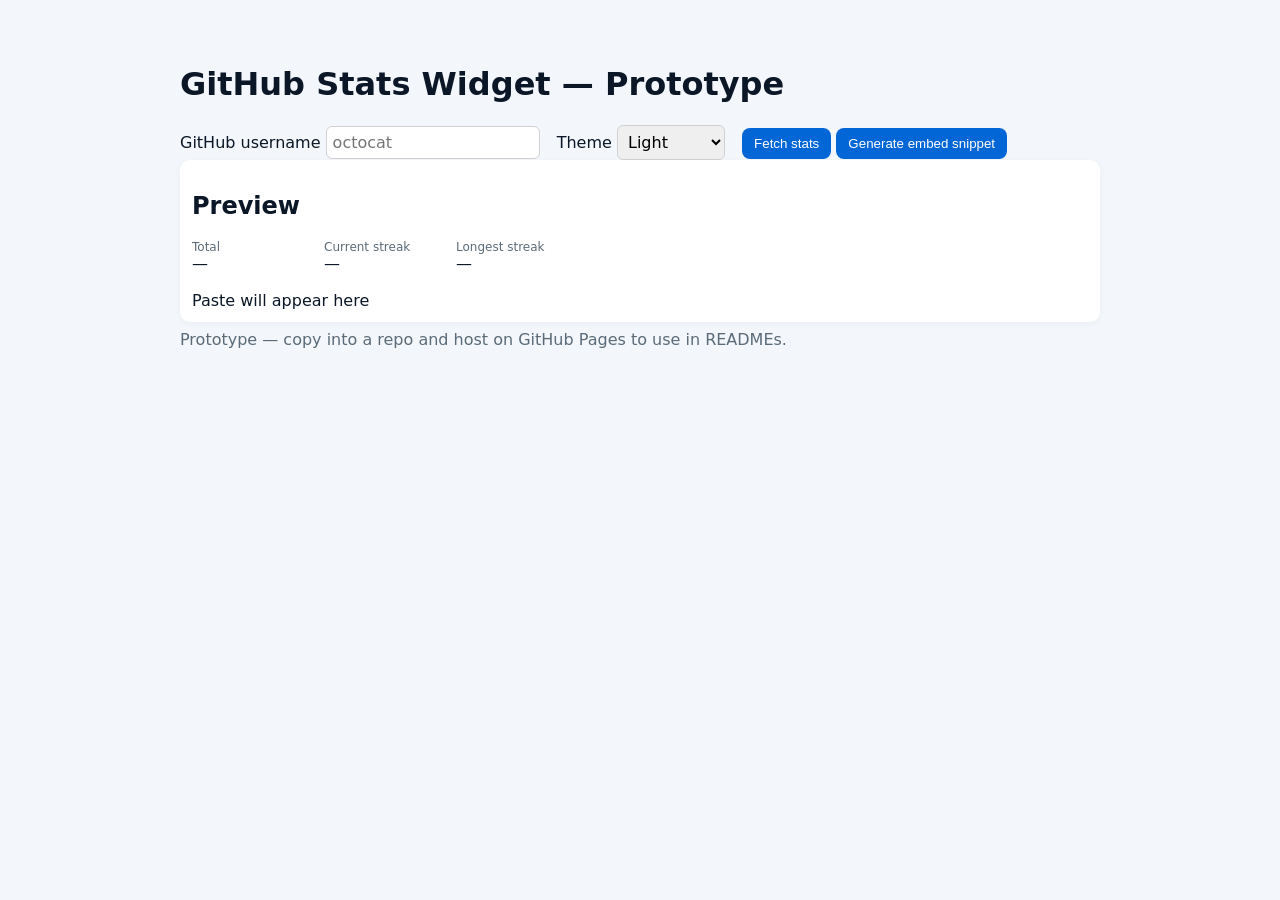
==== index.html @ 8a6e99e8 "added the initial source code" ====
<!-- index.html -->
<!doctype html>
<html lang="en">
<head>
    <meta charset="utf-8" />
    <meta name="viewport" content="width=device-width,initial-scale=1" />
    <title>GitHub Stats Widget — Prototype</title>
    <link rel="stylesheet" href="assets/css/styles.css">
    <link rel="stylesheet" href="assets/css/themes.css">
</head>
<body class="theme-light">
    <main class="container">
        <h1>GitHub Stats Widget — Prototype</h1>
        <section class="controls">
            <label>
                GitHub username
                <input id="username" placeholder="octocat" value="">
            </label>
            <label>
                Theme
                <select id="theme-select">
                    <option value="light">Light</option>
                    <option value="dark">Dark</option>
                    <option value="solarized">Solarized</option>
                </select>
            </label>
            <button id="fetch-btn">Fetch stats</button>
            <button id="generate-embed">Generate embed snippet</button>
        </section>

        <section id="widget-preview" class="card">
            <h2>Preview</h2>
            <div id="stats">
            <div class="stat"><span class="label">Total</span><span id="total">—</span></div>
            <div class="stat"><span class="label">Current streak</span><span id="current-streak">—</span></div>
            <div class="stat"><span class="label">Longest streak</span><span id="longest-streak">—</span></div>
            </div>
            <div id="graph" class="graph">Paste will appear here</div>
        </section>

        <aside id="embed-output" class="card hidden">
            <h3>Embed snippet</h3>
            <p>Paste one of these into your README.md. Host the files using GitHub Pages (see README).</p>
            <label>Markdown</label>
            <textarea id="markdown-snippet" readonly rows="3"></textarea>
            <label>HTML</label>
            <textarea id="html-snippet" readonly rows="3"></textarea>
        </aside>


<footer class="muted">Prototype — copy into a repo and host on GitHub Pages to use in READMEs.</footer>
</main>


<script src="assets/js/main.js"></script>
</body>
</html>
---- assets/css/styles.css ----
/* assets/css/styles.css */
:root {
    --bg: #fff;
    --text: #111;
    --muted: #666;
    --card: #f7f7f7;
    --accent: #0366d6;
}

body {
    font-family: Inter, ui-sans-serif, system-ui, -apple-system, 'Segoe UI', Roboto, 'Helvetica Neue', Arial;
    background: var(--bg);
    color: var(--text);
    margin: 0;
}

.container {
    max-width: 920px;
    margin: 28px auto;
    padding: 16px;
}

.card {
    background: var(--card);
    padding: 12px;
    border-radius: 10px;
    box-shadow: 0 2px 6px rgba(0, 0, 0, 0.04);
}

.controls label {
    display: inline-block;
    margin-right: 12px;
}

input,
select,
textarea {
    font: inherit;
    padding: 6px;
    border-radius: 6px;
    border: 1px solid #d0d0d0;
}

button {
    background: var(--accent);
    color: #fff;
    border: none;
    padding: 8px 12px;
    border-radius: 8px;
    cursor: pointer;
}

.muted {
    color: var(--muted);
    margin-top: 8px;
}

#stats {
    display: flex;
    gap: 12px;
    margin-bottom: 12px;
}

.stat {
    display: flex;
    flex-direction: column;
    min-width: 120px;
}

.stat .label {
    font-size: 12px;
    color: var(--muted);
}

.graph {
    overflow: auto;
    padding-top: 6px;
}

.widget {
    width: 420px;
}

.widget .widget-header {
    padding: 8px;
}

.widget .widget-body {
    padding: 8px;
}

.stats-row {
    display: flex;
    justify-content: space-between;
}

.hidden {
    display: none;
}
---- assets/css/themes.css ----
/* assets/css/themes.css */
.theme-light {
    --bg: #f3f6fb;
    --text: #0b1726;
    --muted: #5b6b78;
    --card: #ffffff;
    --accent: #0366d6;
}

.theme-dark {
    --bg: #0b1220;
    --text: #e6eef6;
    --muted: #9aa9b5;
    --card: #071022;
    --accent: #58a6ff;
}

.theme-solarized {
    --bg: #fdf6e3;
    --text: #073642;
    --muted: #586e75;
    --card: #eee8d5;
    --accent: #b58900;
}
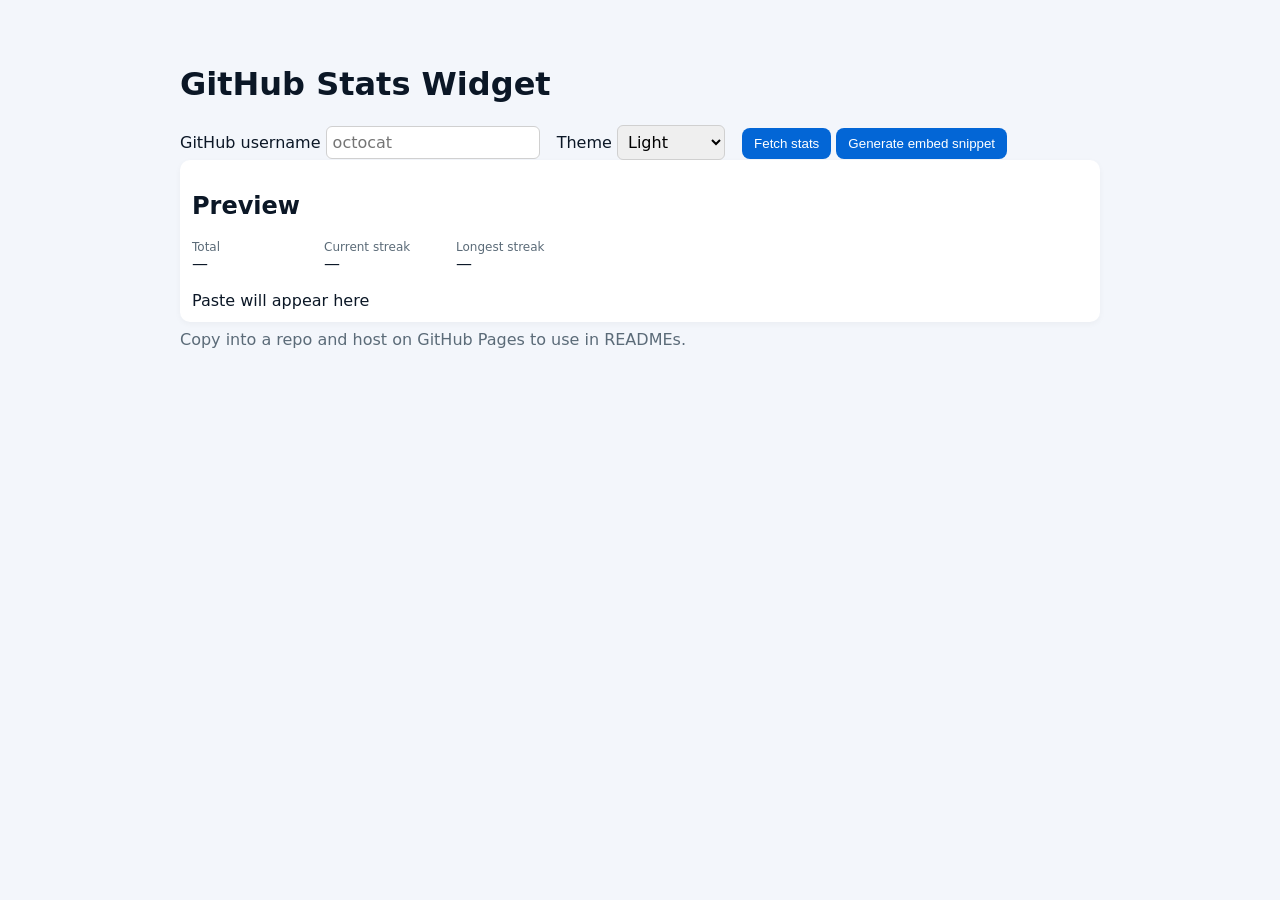
==== commit f8c8bee2: "improved the code" ====
--- a/index.html
+++ b/index.html
@@ -10,7 +10,7 @@
 </head>
 <body class="theme-light">
     <main class="container">
-        <h1>GitHub Stats Widget — Prototype</h1>
+        <h1>GitHub Stats Widget</h1>
         <section class="controls">
             <label>
                 GitHub username
@@ -48,7 +48,7 @@
         </aside>
 
 
-<footer class="muted">Prototype — copy into a repo and host on GitHub Pages to use in READMEs.</footer>
+<footer class="muted">Copy into a repo and host on GitHub Pages to use in READMEs.</footer>
 </main>
 
 
--- a/assets/css/styles.css
+++ b/assets/css/styles.css
@@ -96,4 +96,45 @@
 
 .hidden {
     display: none;
-}+}
+
+/* additional widget polish */
+.widget {
+    border-radius: 14px;
+    padding: 0;
+    overflow: hidden;
+}
+
+.widget .card {
+    box-shadow: none;
+    background: transparent;
+}
+
+.widget .widget-header {
+    background: linear-gradient(180deg, rgba(255, 255, 255, 0.02), transparent);
+    align-items: center;
+}
+
+.widget .widget-body {
+    background: linear-gradient(180deg, rgba(0, 0, 0, 0.02), transparent);
+}
+
+.stat .value {
+    color: var(--text);
+    font-variant-numeric: tabular-nums;
+}
+
+#widget-root img {
+    display: block;
+}
+
+#w-graph svg {
+    max-width: 100%;
+    height: auto;
+    display: block;
+    margin: 6px 0;
+}
+
+#w-graph-wrap {
+    transition: all 240ms ease;
+}
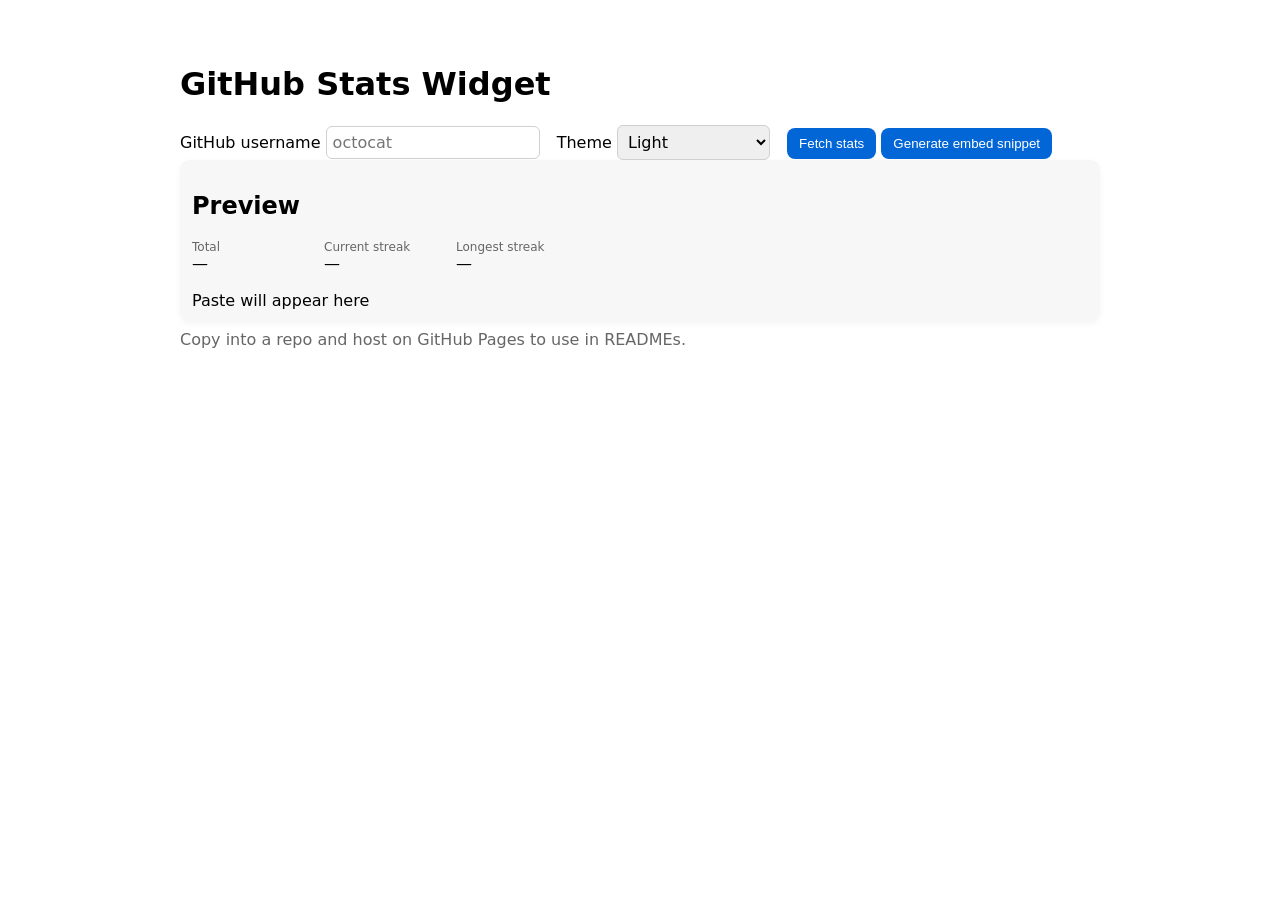
==== commit d6a896c5: "added more themes to the generator" ====
--- a/index.html
+++ b/index.html
@@ -21,7 +21,24 @@
                 <select id="theme-select">
                     <option value="light">Light</option>
                     <option value="dark">Dark</option>
-                    <option value="solarized">Solarized</option>
+                    <option value="cyberpunk">Cyberpunk</option>
+                    <option value="terminal">Terminal</option>
+                    <option value="minimal">Minimal</option>
+                    <option value="solarized-light">Solarized Light</option>
+                    <option value="solarized-dark">Solarized Dark</option>
+                    <option value="gruvbox-dark">Gruvbox Dark</option>
+                    <option value="gruvbox-light">Gruvbox Light</option>
+                    <option value="dracula">Dracula</option>
+                    <option value="nord">Nord</option>
+                    <option value="matrix">Matrix</option>
+                    <option value="monokai">Monokai</option>
+                    <option value="neon-city">Neon City</option>
+                    <option value="firewatch">Firewatch</option>
+                    <option value="ghost">Ghost</option>
+                    <option value="ocean">Ocean</option>
+                    <option value="sunset">Sunset</option>
+                    <option value="steampunk">Steampunk</option>
+                    <option value="futuregrid">Futuregrid</option>
                 </select>
             </label>
             <button id="fetch-btn">Fetch stats</button>
@@ -31,9 +48,9 @@
         <section id="widget-preview" class="card">
             <h2>Preview</h2>
             <div id="stats">
-            <div class="stat"><span class="label">Total</span><span id="total">—</span></div>
-            <div class="stat"><span class="label">Current streak</span><span id="current-streak">—</span></div>
-            <div class="stat"><span class="label">Longest streak</span><span id="longest-streak">—</span></div>
+                <div class="stat"><span class="label">Total</span><span id="total">—</span></div>
+                <div class="stat"><span class="label">Current streak</span><span id="current-streak">—</span></div>
+                <div class="stat"><span class="label">Longest streak</span><span id="longest-streak">—</span></div>
             </div>
             <div id="graph" class="graph">Paste will appear here</div>
         </section>
@@ -47,11 +64,9 @@
             <textarea id="html-snippet" readonly rows="3"></textarea>
         </aside>
 
+        <footer class="muted">Copy into a repo and host on GitHub Pages to use in READMEs.</footer>
+    </main>
 
-<footer class="muted">Copy into a repo and host on GitHub Pages to use in READMEs.</footer>
-</main>
-
-
-<script src="assets/js/main.js"></script>
+    <script src="assets/js/main.js"></script>
 </body>
-</html>+</html>
--- a/assets/css/themes.css
+++ b/assets/css/themes.css
@@ -1,24 +1,228 @@
-/* assets/css/themes.css */
-.theme-light {
-    --bg: #f3f6fb;
-    --text: #0b1726;
-    --muted: #5b6b78;
-    --card: #ffffff;
-    --accent: #0366d6;
-}
-
-.theme-dark {
-    --bg: #0b1220;
-    --text: #e6eef6;
-    --muted: #9aa9b5;
-    --card: #071022;
-    --accent: #58a6ff;
-}
-
-.theme-solarized {
-    --bg: #fdf6e3;
-    --text: #073642;
-    --muted: #586e75;
-    --card: #eee8d5;
-    --accent: #b58900;
-}+/* Base Theme Variables */
+:root {
+  --bg: #ffffff;
+  --text: #000000;
+  --border: #cccccc;
+  --card-bg: #f9f9f9;
+  --shadow: 0 2px 8px rgba(0,0,0,0.1);
+}
+
+/* ------------------------------- */
+/* LIGHT THEME */
+/* ------------------------------- */
+body[data-theme="light"] {
+  --bg: #ffffff;
+  --text: #222222;
+  --border: #dcdcdc;
+  --card-bg: #ffffff;
+  --shadow: 0 2px 6px rgba(0,0,0,0.1);
+}
+
+/* ------------------------------- */
+/* DARK THEME */
+/* ------------------------------- */
+body[data-theme="dark"] {
+  --bg: #0e0e0e;
+  --text: #ededed;
+  --border: #2a2a2a;
+  --card-bg: #1a1a1a;
+  --shadow: 0 2px 8px rgba(0,0,0,0.6);
+}
+
+/* ------------------------------- */
+/* CYBERPUNK */
+/* ------------------------------- */
+body[data-theme="cyberpunk"] {
+  --bg: #0d0221;
+  --text: #f8f005;
+  --border: #ff00d4;
+  --card-bg: #1a0033;
+  --shadow: 0 0 12px #ff00d4;
+}
+
+/* ------------------------------- */
+/* TERMINAL */
+/* ------------------------------- */
+body[data-theme="terminal"] {
+  --bg: #000000;
+  --text: #00ff00;
+  --border: #008800;
+  --card-bg: #000000;
+  --shadow: none;
+}
+
+/* ------------------------------- */
+/* MINIMAL */
+/* ------------------------------- */
+body[data-theme="minimal"] {
+  --bg: #fafafa;
+  --text: #333333;
+  --border: #e0e0e0;
+  --card-bg: #ffffff;
+  --shadow: none;
+}
+
+/* ------------------------------- */
+/* SOLARIZED LIGHT */
+/* ------------------------------- */
+body[data-theme="solarized-light"] {
+  --bg: #fdf6e3;
+  --text: #657b83;
+  --border: #eee8d5;
+  --card-bg: #fffaf0;
+  --shadow: 0 2px 6px rgba(88,110,117,0.15);
+}
+
+/* ------------------------------- */
+/* SOLARIZED DARK */
+/* ------------------------------- */
+body[data-theme="solarized-dark"] {
+  --bg: #002b36;
+  --text: #839496;
+  --border: #073642;
+  --card-bg: #003845;
+  --shadow: 0 2px 6px rgba(0,43,54,0.8);
+}
+
+/* ------------------------------- */
+/* GRUVBOX DARK */
+/* ------------------------------- */
+body[data-theme="gruvbox-dark"] {
+  --bg: #282828;
+  --text: #ebdbb2;
+  --border: #3c3836;
+  --card-bg: #1d2021;
+  --shadow: 0 2px 6px rgba(0,0,0,0.7);
+}
+
+/* ------------------------------- */
+/* GRUVBOX LIGHT */
+/* ------------------------------- */
+body[data-theme="gruvbox-light"] {
+  --bg: #fbf1c7;
+  --text: #3c3836;
+  --border: #d5c4a1;
+  --card-bg: #f2e5bc;
+  --shadow: 0 2px 6px rgba(60,56,54,0.15);
+}
+
+/* ------------------------------- */
+/* DRACULA */
+/* ------------------------------- */
+body[data-theme="dracula"] {
+  --bg: #282a36;
+  --text: #f8f8f2;
+  --border: #44475a;
+  --card-bg: #383a59;
+  --shadow: 0 0 12px rgba(139,233,253,0.2);
+}
+
+/* ------------------------------- */
+/* NORD */
+/* ------------------------------- */
+body[data-theme="nord"] {
+  --bg: #2e3440;
+  --text: #eceff4;
+  --border: #4c566a;
+  --card-bg: #3b4252;
+  --shadow: 0 2px 6px rgba(46,52,64,0.6);
+}
+
+/* ------------------------------- */
+/* MATRIX RAIN */
+/* ------------------------------- */
+body[data-theme="matrix"] {
+  --bg: #000000;
+  --text: #00ff9f;
+  --border: #006f4f;
+  --card-bg: #001a0f;
+  --shadow: 0 0 10px #00ff9f;
+}
+
+/* ------------------------------- */
+/* MONOKAI */
+/* ------------------------------- */
+body[data-theme="monokai"] {
+  --bg: #272822;
+  --text: #f8f8f2;
+  --border: #75715e;
+  --card-bg: #3a3d32;
+  --shadow: 0 2px 8px rgba(248,248,242,0.1);
+}
+
+/* ------------------------------- */
+/* NEON CITY */
+/* ------------------------------- */
+body[data-theme="neon-city"] {
+  --bg: #070014;
+  --text: #00eaff;
+  --border: #ff00a8;
+  --card-bg: #120033;
+  --shadow: 0 0 14px #ff00a8;
+}
+
+/* ------------------------------- */
+/* FIREWATCH */
+/* ------------------------------- */
+body[data-theme="firewatch"] {
+  --bg: #1f2023;
+  --text: #ffe8d6;
+  --border: #ff9e4a;
+  --card-bg: #2b2d31;
+  --shadow: 0 0 10px rgba(255,158,74,0.3);
+}
+
+/* ------------------------------- */
+/* GHOST (ultra soft grayscale) */
+/* ------------------------------- */
+body[data-theme="ghost"] {
+  --bg: #f5f5f5;
+  --text: #555555;
+  --border: #e5e5e5;
+  --card-bg: #ffffff;
+  --shadow: none;
+}
+
+/* ------------------------------- */
+/* OCEAN WAVE */
+/* ------------------------------- */
+body[data-theme="ocean"] {
+  --bg: #021d2e;
+  --text: #bfe9ff;
+  --border: #03344a;
+  --card-bg: #032235;
+  --shadow: 0 0 12px rgba(0,102,153,0.4);
+}
+
+/* ------------------------------- */
+/* SUNSET GRADIENT */
+/* ------------------------------- */
+body[data-theme="sunset"] {
+  --bg: linear-gradient(180deg, #ff9a8b 0%, #ff6a88 50%, #ff99ac 100%);
+  --text: #2b0a12;
+  --border: rgba(255,255,255,0.3);
+  --card-bg: rgba(255,255,255,0.5);
+  --shadow: 0 4px 10px rgba(0,0,0,0.3);
+}
+
+/* ------------------------------- */
+/* STEAMPUNK */
+/* ------------------------------- */
+body[data-theme="steampunk"] {
+  --bg: #2c241b;
+  --text: #e4c49b;
+  --border: #8b5a2b;
+  --card-bg: #3b2f22;
+  --shadow: 0 0 8px rgba(139,90,43,0.4);
+}
+
+/* ------------------------------- */
+/* FUTUREGRID */
+/* ------------------------------- */
+body[data-theme="futuregrid"] {
+  --bg: #0a0a0f;
+  --text: #00d9ff;
+  --border: #262626;
+  --card-bg: #111118;
+  --shadow: 0 0 12px rgba(0,217,255,0.2);
+}
